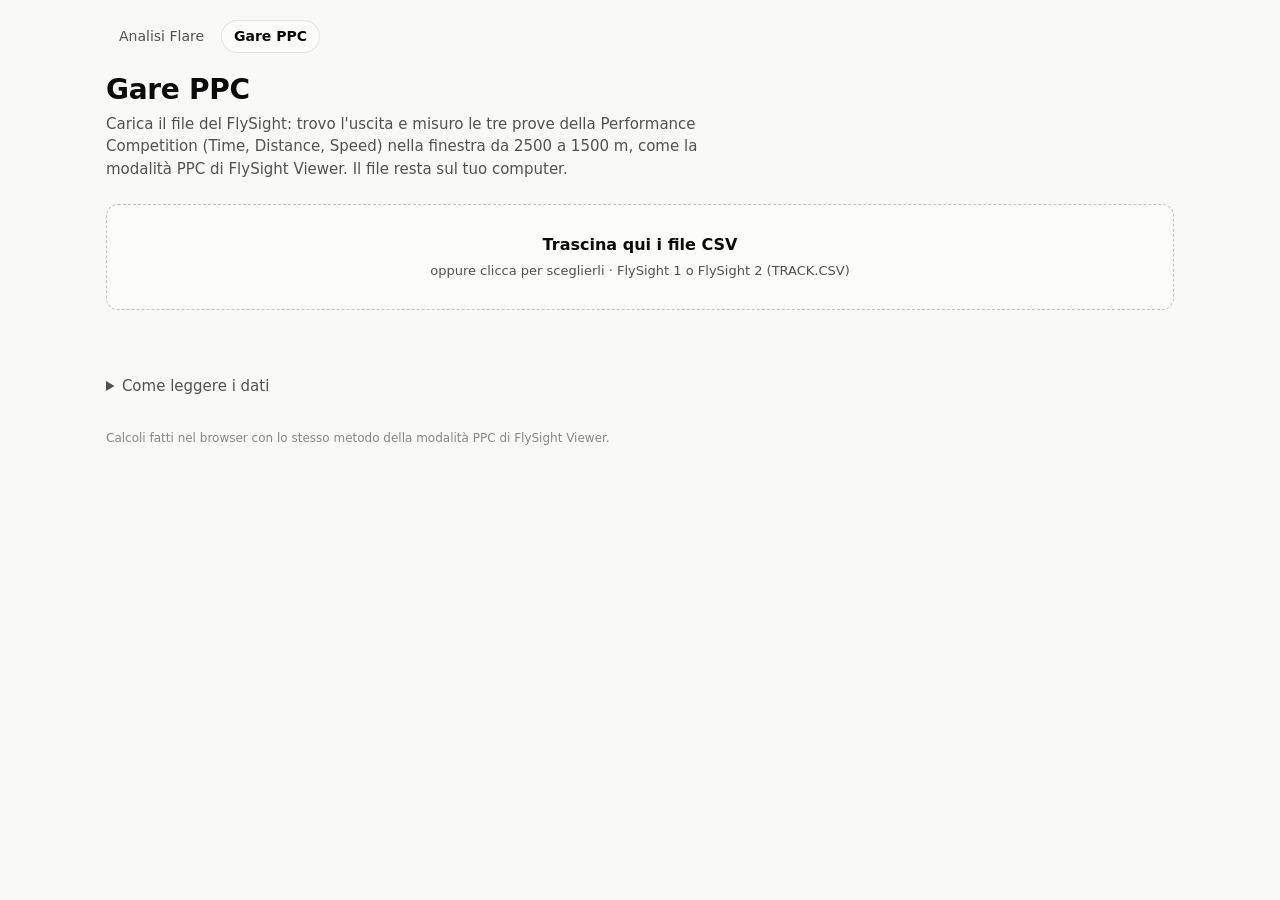
==== ppc.html @ 0eae7000 "Aggiungi la sezione Gare PPC (Time, Distance, Speed) con vento in quota Analizza i file FlySight nel" ====
<!doctype html>
<html lang="it">
<head>
<meta charset="utf-8">
<meta name="viewport" content="width=device-width, initial-scale=1">
<title>Gare PPC</title>
<meta name="description" content="Time, Distance e Speed della Performance Competition (PPC) da file FlySight, con il vento in quota, direttamente nel browser.">
<link rel="stylesheet" href="style.css">
<script src="ppc.js" defer></script>
</head>
<body>
<main>
  <nav class="sitenav" aria-label="Sezioni">
    <a href="index.html">Analisi Flare</a>
    <a href="ppc.html" aria-current="page">Gare PPC</a>
  </nav>

  <header class="top">
    <h1>Gare PPC</h1>
    <p class="lede">Carica il file del FlySight: trovo l'uscita e misuro le tre prove della Performance Competition
      (Time, Distance, Speed) nella finestra da 2500 a 1500 m, come la modalità PPC di FlySight Viewer.
      Il file resta sul tuo computer.</p>
  </header>

  <section class="input">
    <label class="drop" id="drop">
      <input type="file" id="files" accept=".csv,.CSV" multiple>
      <span class="drop-title">Trascina qui i file CSV</span>
      <span class="drop-sub">oppure clicca per sceglierli · FlySight 1 o FlySight 2 (TRACK.CSV)</span>
    </label>
    <p class="status" id="status" role="status" aria-live="polite"></p>
  </section>

  <div id="app" hidden>
    <section class="card">
      <div class="card-head">
        <h2 id="jump-name"></h2>
        <label class="pick" id="pick-wrap" hidden>Salto
          <select id="pick"></select>
        </label>
      </div>
      <p class="meta" id="jump-meta"></p>

      <div class="ppc-layout">
        <div class="ppc-settings">
          <div class="field">
            <span class="field-label" id="mode-label">Prova</span>
            <div class="seg" role="radiogroup" aria-labelledby="mode-label">
              <button type="button" role="radio" data-mode="time">Time</button>
              <button type="button" role="radio" data-mode="distance">Distance</button>
              <button type="button" role="radio" data-mode="speed">Speed</button>
            </div>
          </div>

          <div class="field">
            <span class="field-label">Finestra (m dal suolo)</span>
            <div class="window-row">
              <label>Top <input type="number" id="top" step="10" inputmode="decimal"></label>
              <label>Bottom <input type="number" id="bottom" step="10" inputmode="decimal"></label>
              <div class="updown">
                <button type="button" id="up" title="Alza la finestra di 10 m" aria-label="Alza la finestra di 10 m">▲</button>
                <button type="button" id="down" title="Abbassa la finestra di 10 m" aria-label="Abbassa la finestra di 10 m">▼</button>
              </div>
              <button type="button" id="fai" title="Finestra FAI: 2500 → 1500 m">FAI</button>
            </div>
          </div>

          <div class="field">
            <label class="field-label" for="ground">Quota del suolo (m s.l.m.)</label>
            <div class="window-row">
              <input type="number" id="ground" step="1" inputmode="decimal">
              <button type="button" id="ground-auto" class="linkbtn">usa l'atterraggio</button>
            </div>
          </div>

          <div class="field">
            <label class="check"><input type="checkbox" id="lane-on"> Corsia designata (Draw lane)</label>
            <div class="window-row lane-row">
              <label>Lat <input type="number" id="lane-lat" step="0.0000001" inputmode="decimal"></label>
              <label>Lon <input type="number" id="lane-lon" step="0.0000001" inputmode="decimal"></label>
            </div>
            <p class="hint">Punto finale della corsia. La corsia parte da dove sei 9 s dopo aver raggiunto 10 m/s
              in verticale ed è larga 600 m. Non cambia il risultato, serve a controllare se sei rimasto dentro.</p>
          </div>
        </div>

        <div class="ppc-results" id="results"></div>
      </div>
    </section>

    <section class="card">
      <div class="block-head">
        <h3>Andamento del salto</h3>
        <label class="pick">Vista
          <select id="view">
            <option value="exit">Dall'uscita alla finestra</option>
            <option value="window">Solo finestra</option>
            <option value="all">Tutto il salto</option>
          </select>
        </label>
      </div>
      <p class="hint">In funzione della distanza totale percorsa dall'uscita (m). In evidenza la finestra di gara,
        tratteggiate le quote di Top e Bottom. V verticale positiva = discesa.</p>
      <label class="check small" id="air-wrap" hidden><input type="checkbox" id="air"> Aggiungi le velocità rispetto all'aria (corrette per il vento)</label>
      <div id="chart"></div>
    </section>

    <section class="card" id="lane-card" hidden>
      <h3>Traccia e corsia</h3>
      <p class="hint" id="lane-info"></p>
      <div id="plan"></div>
    </section>

    <section class="card">
      <div class="block-head">
        <h3>Vento in quota</h3>
        <label class="pick">Modello
          <select id="model">
            <option value="gfs_seamless">GFS · NOAA</option>
            <option value="icon_seamless">ICON · DWD</option>
          </select>
        </label>
      </div>
      <p class="hint">Previsione del modello per l'ora e il luogo dell'uscita, interpolata alle quote della finestra.
        Dati da <a href="https://open-meteo.com/" target="_blank" rel="noopener">Open-Meteo</a>
        (a cui vengono inviate solo data e posizione approssimata del salto).
        Il vento “in coda” è misurato lungo la direzione media del volo nella finestra.</p>
      <div id="wind"></div>
    </section>
  </div>

  <details class="help">
    <summary>Come leggere i dati</summary>
    <dl>
      <dt>Uscita</dt>
      <dd>Come FlySight Viewer: il momento in cui la velocità verticale raggiunge 9,8 m/s, riportato indietro
        di quanto serve per arrivarci in caduta. Da lì parte la distanza totale.</dd>
      <dt>Finestra</dt>
      <dd>Inizia al primo passaggio sotto il Top dopo l'uscita e finisce al primo passaggio sotto il Bottom.
        Le quote sono rispetto al suolo, che di default è la quota dell'atterraggio.</dd>
      <dt>Time</dt>
      <dd>Secondi passati nella finestra.</dd>
      <dt>Distance</dt>
      <dd>Distanza in linea retta (sull'ellissoide WGS84) tra il punto d'ingresso e quello d'uscita dalla finestra.</dd>
      <dt>Speed</dt>
      <dd>Distance diviso Time, in km/h.</dd>
      <dt>SEP</dt>
      <dd>Precisione stimata del GPS (0,5127 × (2·hAcc + vAcc)), il valore peggiore tra 20 m sopra il Top e 20 m sotto il Bottom.
        Più è basso, meglio è.</dd>
      <dt>Rispetto all'aria</dt>
      <dd>Le velocità meno il vento del modello alla quota in cui eri. Il risultato ufficiale resta quello rispetto al suolo:
        questi valori servono a capire quanto ti ha aiutato o frenato il vento.</dd>
    </dl>
  </details>

  <footer>Calcoli fatti nel browser con lo stesso metodo della modalità PPC di FlySight Viewer.</footer>
</main>
</body>
</html>
---- style.css ----
:root {
  color-scheme: light;
  --page: #f9f9f7;
  --surface: #fcfcfb;
  --ink: #0b0b0b;
  --ink-2: #52514e;
  --muted: #898781;
  --grid: #e1e0d9;
  --axis: #c3c2b7;
  --border: rgba(11, 11, 11, 0.10);
  --band: rgba(42, 120, 214, 0.08);
  --accent: #2a78d6;
  --error: #b42318;
  --s1: #2a78d6;  /* V totale */
  --s2: #eb6834;  /* V orizzontale */
  --s3: #1baf7a;  /* V verticale */
}
@media (prefers-color-scheme: dark) {
  :root:not([data-theme="light"]) {
    color-scheme: dark;
    --page: #0d0d0d;
    --surface: #1a1a19;
    --ink: #ffffff;
    --ink-2: #c3c2b7;
    --muted: #898781;
    --grid: #2c2c2a;
    --axis: #383835;
    --border: rgba(255, 255, 255, 0.10);
    --band: rgba(57, 135, 229, 0.14);
    --accent: #3987e5;
    --error: #f97066;
    --s1: #3987e5;
    --s2: #d95926;
    --s3: #199e70;
  }
}
:root[data-theme="dark"] {
  color-scheme: dark;
  --page: #0d0d0d;
  --surface: #1a1a19;
  --ink: #ffffff;
  --ink-2: #c3c2b7;
  --muted: #898781;
  --grid: #2c2c2a;
  --axis: #383835;
  --border: rgba(255, 255, 255, 0.10);
  --band: rgba(57, 135, 229, 0.14);
  --accent: #3987e5;
  --error: #f97066;
  --s1: #3987e5;
  --s2: #d95926;
  --s3: #199e70;
}

* { box-sizing: border-box; }
html { -webkit-text-size-adjust: 100%; }
body {
  margin: 0;
  background: var(--page);
  color: var(--ink);
  font: 15px/1.5 system-ui, -apple-system, "Segoe UI", sans-serif;
}
main { max-width: 1100px; margin: 0 auto; padding: 32px 16px 48px; }
h1 { font-size: 28px; line-height: 1.2; margin: 0 0 6px; letter-spacing: -0.01em; }
h2 { font-size: 20px; margin: 0; line-height: 1.3; word-break: break-word; }
h3 { font-size: 16px; margin: 0 0 4px; }
.lede { color: var(--ink-2); margin: 0 0 24px; max-width: 62ch; }
code { font-size: 0.92em; }

/* ---------------------------------------------------------------- input */
.drop {
  display: flex; flex-direction: column; align-items: center; gap: 4px;
  padding: 28px 16px; text-align: center; cursor: pointer;
  background: var(--surface); border: 1.5px dashed var(--axis); border-radius: 12px;
  transition: border-color .15s, background .15s;
}
.drop:hover, .drop.over { border-color: var(--accent); }
.drop.over { background: var(--band); }
.drop input { position: absolute; width: 1px; height: 1px; opacity: 0; }
.drop:focus-within { outline: 2px solid var(--accent); outline-offset: 2px; }
.drop-title { font-weight: 600; font-size: 16px; }
.drop-sub { color: var(--ink-2); font-size: 13px; }

details > summary { cursor: pointer; color: var(--ink-2); }
details > summary:hover { color: var(--ink); }
.manual { margin-top: 12px; font-size: 14px; }
.manual p { color: var(--ink-2); margin: 8px 0; max-width: 70ch; }
.manual-row { display: flex; flex-wrap: wrap; gap: 12px; align-items: center; }
.manual input {
  width: 90px; padding: 6px 8px; font: inherit; color: var(--ink);
  background: var(--surface); border: 1px solid var(--axis); border-radius: 6px;
}
button {
  font: inherit; font-size: 14px; padding: 6px 12px; border-radius: 6px; cursor: pointer;
  color: var(--ink); background: var(--surface); border: 1px solid var(--axis);
}
button:hover:not(:disabled) { border-color: var(--accent); }
button:disabled { opacity: .5; cursor: default; }
.status { min-height: 1.5em; color: var(--ink-2); font-size: 14px; margin: 12px 0 0; }
.status.error { color: var(--error); }

/* -------------------------------------------------------------- results */
#results { display: flex; flex-direction: column; gap: 24px; margin-top: 16px; }
.card {
  background: var(--surface); border: 1px solid var(--border); border-radius: 12px;
  padding: 20px; min-width: 0;
}
.card-head { display: flex; flex-wrap: wrap; justify-content: space-between; align-items: baseline; gap: 8px 16px; margin-bottom: 4px; }
.meta { color: var(--ink-2); font-size: 13px; margin: 0 0 16px; }
.err { color: var(--error); margin: 8px 0 0; }
.block { margin-top: 20px; }
.block-head { display: flex; justify-content: space-between; align-items: baseline; gap: 8px; margin-bottom: 8px; }
.block-head h3 { margin: 0; }
.hint { color: var(--muted); font-size: 13px; margin: 0 0 8px; }

.flares { display: grid; gap: 16px; margin-top: 20px; }
.flare { border-top: 1px solid var(--border); padding-top: 20px; }
.flare-grid { display: grid; grid-template-columns: 1fr 1fr; gap: 16px; }
.flare-grid > .wide { grid-column: 1 / -1; }
@media (max-width: 720px) { .flare-grid { grid-template-columns: 1fr; } }
.chart-title { font-size: 13px; color: var(--ink-2); margin: 0 0 4px; }

.links { display: flex; flex-wrap: wrap; gap: 8px; }
.linkbtn { background: none; border: none; padding: 0; color: var(--accent); font-size: 13px; }
.linkbtn:hover { text-decoration: underline; }

/* --------------------------------------------------------------- tables */
.scroll { overflow-x: auto; -webkit-overflow-scrolling: touch; border: 1px solid var(--border); border-radius: 8px; }
table { border-collapse: collapse; width: 100%; font-size: 13px; }
th, td { padding: 6px 10px; text-align: right; white-space: nowrap; font-variant-numeric: tabular-nums; }
th:first-child, td:first-child { text-align: left; }
thead th { color: var(--ink-2); font-weight: 600; border-bottom: 1px solid var(--axis); background: var(--surface); position: sticky; top: 0; }
tbody tr + tr td { border-top: 1px solid var(--grid); }
tbody td:first-child { color: var(--ink-2); }
td.event { color: var(--ink); font-weight: 600; text-align: left; }
tr.marked td { background: var(--band); }

/* --------------------------------------------------------------- charts */
.chart { position: relative; width: 100%; }
.chart svg { display: block; width: 100%; overflow: visible; touch-action: pan-y; }
.chart svg:focus { outline: none; }
.chart svg:focus-visible { outline: 2px solid var(--accent); outline-offset: 2px; border-radius: 4px; }
.legend { display: flex; flex-wrap: wrap; gap: 4px 16px; font-size: 12px; color: var(--ink-2); margin-bottom: 4px; }
.legend span { display: inline-flex; align-items: center; gap: 6px; }
.key { display: inline-block; width: 14px; height: 2px; border-radius: 1px; }
.tick { fill: var(--muted); font-size: 11px; font-variant-numeric: tabular-nums; }
.gridline { stroke: var(--grid); stroke-width: 1; }
.baseline { stroke: var(--axis); stroke-width: 1; }
.mark-line { stroke: var(--muted); stroke-width: 1; stroke-dasharray: 3 3; }
.mark-label { fill: var(--ink-2); font-size: 11px; }
.band { fill: var(--band); }
.band-label { fill: var(--ink-2); font-size: 11px; font-weight: 600; }
.direct { fill: var(--ink-2); font-size: 11px; }
.cross { stroke: var(--muted); stroke-width: 1; }
.tip {
  position: absolute; top: 0; pointer-events: none; z-index: 2;
  background: var(--surface); color: var(--ink); border: 1px solid var(--border);
  box-shadow: 0 4px 16px rgba(0, 0, 0, .12); border-radius: 8px;
  padding: 8px 10px; font-size: 12px; min-width: 120px;
}
.tip[hidden] { display: none; }
.tip-head { color: var(--muted); margin-bottom: 4px; }
.tip-row { display: flex; align-items: center; gap: 8px; }
.tip-row b { font-variant-numeric: tabular-nums; min-width: 3.5em; text-align: right; }
.tip-row span:last-child { color: var(--ink-2); }

/* ----------------------------------------------------------------- help */
.help { margin-top: 32px; }
.help dl { margin: 12px 0 0; display: grid; grid-template-columns: max-content 1fr; gap: 8px 20px; max-width: 860px; }
.help dt { font-weight: 600; }
.help dd { margin: 0; color: var(--ink-2); }
@media (max-width: 600px) {
  .help dl { grid-template-columns: 1fr; gap: 2px; }
  .help dd { margin-bottom: 10px; }
  .card { padding: 16px; }
}
footer { margin-top: 32px; color: var(--muted); font-size: 12px; }

/* ------------------------------------------------------------ site nav */
.sitenav { display: flex; flex-wrap: wrap; gap: 4px; margin: -12px 0 20px; font-size: 14px; }
.sitenav a {
  color: var(--ink-2); text-decoration: none; padding: 5px 12px; border-radius: 999px;
  border: 1px solid transparent;
}
.sitenav a:hover { color: var(--ink); border-color: var(--axis); }
.sitenav a[aria-current="page"] { color: var(--ink); background: var(--surface); border-color: var(--border); font-weight: 600; }

/* ----------------------------------------------------------------- PPC */
[hidden] { display: none !important; }
#app { display: flex; flex-direction: column; gap: 24px; margin-top: 16px; }
.pick { display: inline-flex; align-items: center; gap: 8px; font-size: 13px; color: var(--ink-2); }
select, .ppc-settings input[type="number"] {
  font: inherit; font-size: 14px; padding: 6px 8px; color: var(--ink);
  background: var(--surface); border: 1px solid var(--axis); border-radius: 6px; max-width: 100%;
}
.ppc-layout { display: grid; grid-template-columns: minmax(0, 1fr) minmax(0, 1.1fr); gap: 24px; }
@media (max-width: 760px) { .ppc-layout { grid-template-columns: 1fr; } }
.ppc-settings { display: flex; flex-direction: column; gap: 16px; }
.field { display: flex; flex-direction: column; gap: 6px; }
.field-label { font-size: 13px; font-weight: 600; color: var(--ink-2); }
.field .hint { margin: 0; }
.window-row { display: flex; flex-wrap: wrap; gap: 8px; align-items: center; }
.window-row label { display: inline-flex; align-items: center; gap: 6px; font-size: 14px; color: var(--ink-2); }
.window-row input[type="number"] { width: 96px; }
.lane-row input[type="number"] { width: 130px; }
.ppc-settings input:disabled { opacity: .5; }
.updown { display: inline-flex; }
.updown button { padding: 6px 10px; }
.updown button:first-child { border-radius: 6px 0 0 6px; }
.updown button:last-child { border-radius: 0 6px 6px 0; margin-left: -1px; }
.check { display: inline-flex; align-items: center; gap: 8px; font-size: 14px; cursor: pointer; }
.check.small { font-size: 13px; color: var(--ink-2); margin-bottom: 8px; }
.seg { display: inline-flex; border: 1px solid var(--axis); border-radius: 8px; padding: 2px; width: max-content; max-width: 100%; }
.seg button { border: none; background: none; border-radius: 6px; padding: 6px 14px; color: var(--ink-2); }
.seg button[aria-checked="true"] { background: var(--accent); color: #fff; }
.seg button:hover:not([aria-checked="true"]) { color: var(--ink); }

.score { display: flex; flex-direction: column; gap: 2px; padding: 14px 16px; border-radius: 10px; background: var(--band); margin-bottom: 12px; }
.score-label { font-size: 13px; color: var(--ink-2); font-weight: 600; }
.score-value { font-size: 34px; font-weight: 650; line-height: 1.15; font-variant-numeric: tabular-nums; letter-spacing: -0.01em; }
.score-value small, .stats dd small { font-size: 0.5em; font-weight: 500; color: var(--ink-2); }
.stats { display: grid; grid-template-columns: max-content 1fr; gap: 6px 16px; margin: 0 0 12px; align-items: baseline; }
.stats dt { color: var(--ink-2); font-size: 14px; }
.stats dd { margin: 0; font-size: 20px; font-weight: 600; font-variant-numeric: tabular-nums; }
.stats dd small { font-size: 13px; }
.stats .on { color: var(--accent); }
.stats.small dd { font-size: 16px; }
.air { border-top: 1px solid var(--border); padding-top: 12px; margin-top: 4px; }
.air-title { font-size: 13px; font-weight: 600; color: var(--ink-2); margin: 0 0 8px; }
.panel-title { fill: var(--ink-2); font-size: 12px; }
.key.dash { background: none !important; border-top: 2px dashed var(--c); height: 0; }
.lane { fill: var(--band); stroke: var(--accent); stroke-width: 1; stroke-dasharray: 4 3; }
.arrow { vertical-align: -3px; color: var(--ink); }
#wind .scroll { margin-bottom: 8px; }
#wind td:nth-child(3), #wind th:nth-child(3) { text-align: left; }
#app .block-head { flex-wrap: wrap; }
#app .block-head h3 { margin-right: auto; }
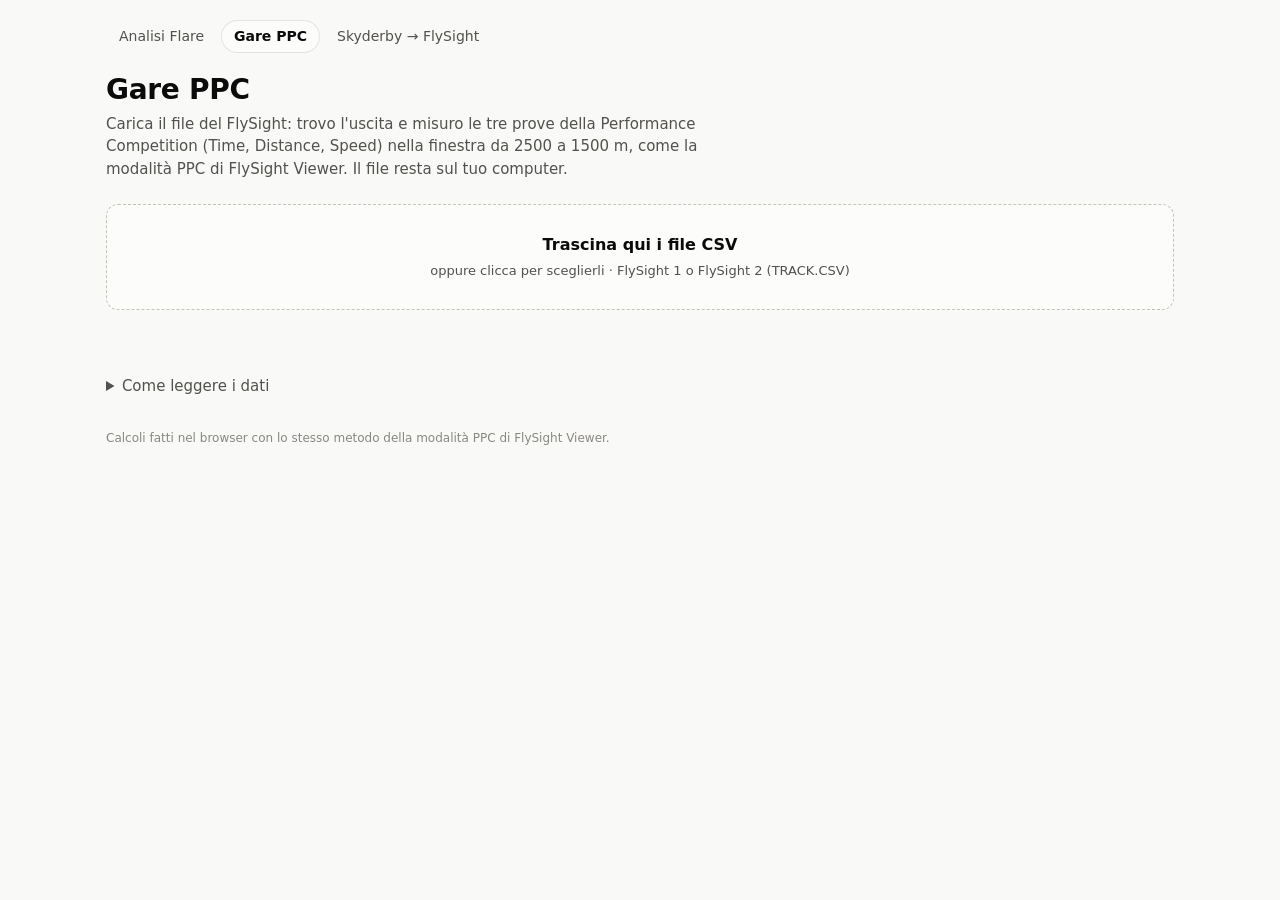
==== commit e328278d: "Aggiungi la sezione Skyderby → FlySight Scarica una traccia Skyderby a frequenza piena e la converte" ====
--- a/ppc.html
+++ b/ppc.html
@@ -13,6 +13,7 @@
   <nav class="sitenav" aria-label="Sezioni">
     <a href="index.html">Analisi Flare</a>
     <a href="ppc.html" aria-current="page">Gare PPC</a>
+    <a href="skyderby.html">Skyderby → FlySight</a>
   </nav>
 
   <header class="top">
@@ -74,13 +75,26 @@
           </div>
 
           <div class="field">
+            <div class="window-row">
+              <label class="check"><input type="checkbox" id="high-on"> Uscite alte: parti da</label>
+              <input type="number" id="high-from" step="100" inputmode="decimal" aria-label="Quota di partenza per le uscite alte (m)">
+              <span class="hint" style="margin:0">m</span>
+            </div>
+            <p class="hint">Se esci più di 500 m sopra questa quota (es. a 4200 invece che a 3200), il punto di partenza
+              della corsia e il controllo del GPS iniziano quando passi questa quota, come se fossi uscito lì.
+              La finestra di gara non cambia.</p>
+          </div>
+
+          <div class="field">
             <label class="check"><input type="checkbox" id="lane-on"> Corsia designata (Draw lane)</label>
             <div class="window-row lane-row">
               <label>Lat <input type="number" id="lane-lat" step="0.0000001" inputmode="decimal"></label>
               <label>Lon <input type="number" id="lane-lon" step="0.0000001" inputmode="decimal"></label>
             </div>
-            <p class="hint">Punto finale della corsia. La corsia parte da dove sei 9 s dopo aver raggiunto 10 m/s
-              in verticale ed è larga 600 m. Non cambia il risultato, serve a controllare se sei rimasto dentro.</p>
+            <label class="check small"><input type="checkbox" id="repeat"> Ho già avuto un'infrazione oltre 300 m in un salto precedente</label>
+            <p class="hint">Lat/Lon del Ground Reference Point. La corsia va dal punto dei 9 s (9 s dopo aver
+              raggiunto 10 m/s in verticale) a questo punto ed è larga 600 m. Fuori corsia fino a 150 m: −10%,
+              da 150 a 300 m: −20%, oltre 300 m: −50% (risultato zero se è già successo in un salto precedente).</p>
           </div>
         </div>
 
@@ -88,26 +102,10 @@
       </div>
     </section>
 
-    <section class="card">
-      <div class="block-head">
-        <h3>Andamento del salto</h3>
-        <label class="pick">Vista
-          <select id="view">
-            <option value="exit">Dall'uscita alla finestra</option>
-            <option value="window">Solo finestra</option>
-            <option value="all">Tutto il salto</option>
-          </select>
-        </label>
-      </div>
-      <p class="hint">In funzione della distanza totale percorsa dall'uscita (m). In evidenza la finestra di gara,
-        tratteggiate le quote di Top e Bottom. V verticale positiva = discesa.</p>
-      <label class="check small" id="air-wrap" hidden><input type="checkbox" id="air"> Aggiungi le velocità rispetto all'aria (corrette per il vento)</label>
-      <div id="chart"></div>
-    </section>
-
     <section class="card" id="lane-card" hidden>
-      <h3>Traccia e corsia</h3>
-      <p class="hint" id="lane-info"></p>
+      <h3>Traiettoria e corsia</h3>
+      <p class="hint">Vista dall'alto con la corsia in orizzontale: si vola da sinistra verso il Ground Reference Point.
+        In evidenza il tratto controllato, dal punto dei 9 s (o dalla quota di partenza nelle uscite alte) all'uscita dalla finestra.</p>
       <div id="plan"></div>
     </section>
 
@@ -147,8 +145,18 @@
       <dt>SEP</dt>
       <dd>Precisione stimata del GPS (0,5127 × (2·hAcc + vAcc)), il valore peggiore tra 20 m sopra il Top e 20 m sotto il Bottom.
         Più è basso, meglio è.</dd>
+      <dt>Uscite alte</dt>
+      <dd>Con l'opzione attiva, se l'uscita è più di 500 m sopra la quota indicata (di default 3200 m) il salto viene
+        considerato da quella quota: lì parte la corsia (al posto del punto dei 9 s) e il controllo del GPS.</dd>
+      <dt>Corsia</dt>
+      <dd>Regola FAI 5.6.2: dal punto dei 9 s all'uscita dalla finestra non devi uscire dalla corsia larga 600 m.
+        La distanza fuori corsia è misurata ad angolo retto dal bordo; il risultato penalizzato è arrotondato
+        a un decimale per Time e Speed e al metro per Distance (5.10.1).</dd>
+      <dt>Dati GPS validi</dt>
+      <dd>Regola FAI 5.7.4: dal punto dei 9 s fino a 20 m sotto il Bottom ogni punto deve avere SEP sotto i 10 m,
+        altrimenti in gara si ha diritto a un rejump.</dd>
       <dt>Rispetto all'aria</dt>
-      <dd>Le velocità meno il vento del modello alla quota in cui eri. Il risultato ufficiale resta quello rispetto al suolo:
+      <dd>Distance e Speed tolto il vento del modello alla quota in cui eri. Il risultato ufficiale resta quello rispetto al suolo:
         questi valori servono a capire quanto ti ha aiutato o frenato il vento.</dd>
     </dl>
   </details>
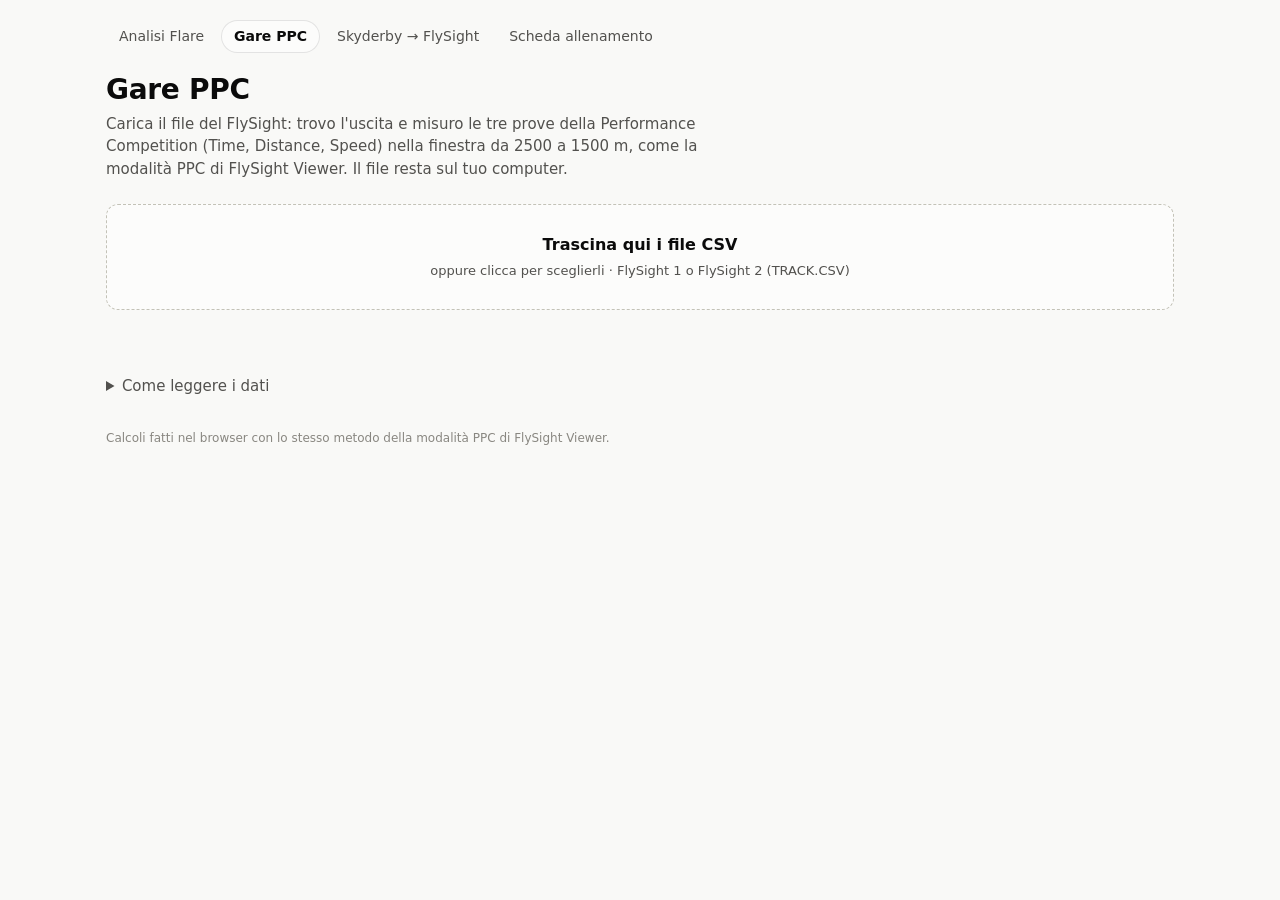
==== commit e2ae4773: "Scheda allenamento: nuova sezione interattiva Pagina scheda.html con la scheda off-season letta da s" ====
--- a/ppc.html
+++ b/ppc.html
@@ -14,6 +14,7 @@
     <a href="index.html">Analisi Flare</a>
     <a href="ppc.html" aria-current="page">Gare PPC</a>
     <a href="skyderby.html">Skyderby → FlySight</a>
+    <a href="scheda.html">Scheda allenamento</a>
   </nav>
 
   <header class="top">
--- a/style.css
+++ b/style.css
@@ -14,6 +14,11 @@
   --s1: #2a78d6;  /* V totale */
   --s2: #eb6834;  /* V orizzontale */
   --s3: #1baf7a;  /* V verticale */
+  --c4: #eda100;
+  --c5: #e87ba4;
+  --c6: #008300;
+  --c7: #4a3aa7;
+  --c8: #e34948;
 }
 @media (prefers-color-scheme: dark) {
   :root:not([data-theme="light"]) {
@@ -32,6 +37,11 @@
     --s1: #3987e5;
     --s2: #d95926;
     --s3: #199e70;
+    --c4: #c98500;
+    --c5: #d55181;
+    --c6: #008300;
+    --c7: #9085e9;
+    --c8: #e66767;
   }
 }
 :root[data-theme="dark"] {
@@ -50,6 +60,11 @@
   --s1: #3987e5;
   --s2: #d95926;
   --s3: #199e70;
+  --c4: #c98500;
+  --c5: #d55181;
+  --c6: #008300;
+  --c7: #9085e9;
+  --c8: #e66767;
 }
 
 * { box-sizing: border-box; }
@@ -152,6 +167,10 @@
 .band-label { fill: var(--ink-2); font-size: 11px; font-weight: 600; }
 .direct { fill: var(--ink-2); font-size: 11px; }
 .cross { stroke: var(--muted); stroke-width: 1; }
+.ray { stroke: var(--axis); stroke-width: 1; stroke-dasharray: 2 4; }
+.ray-label { fill: var(--muted); font-size: 10px; }
+.picks { display: flex; flex-wrap: wrap; gap: 4px 16px; margin: 4px 0 12px; }
+.picks .check { margin: 0; }
 .tip {
   position: absolute; top: 0; pointer-events: none; z-index: 2;
   background: var(--surface); color: var(--ink); border: 1px solid var(--border);
@@ -163,6 +182,35 @@
 .tip-row { display: flex; align-items: center; gap: 8px; }
 .tip-row b { font-variant-numeric: tabular-nums; min-width: 3.5em; text-align: right; }
 .tip-row span:last-child { color: var(--ink-2); }
+
+/* --------------------------------------------------------------- flare */
+.kpis { display: grid; grid-template-columns: repeat(auto-fit, minmax(150px, 1fr)); gap: 12px; margin: 12px 0 16px; }
+.kpi { display: flex; flex-direction: column; gap: 2px; padding: 12px 14px; background: var(--page); border: 1px solid var(--border); border-radius: 8px; }
+.kpi-label { font-size: 12px; color: var(--ink-2); }
+.kpi-value { font-size: 24px; font-weight: 600; font-variant-numeric: tabular-nums; line-height: 1.2; }
+.kpi-value small { font-size: 13px; font-weight: 400; color: var(--ink-2); }
+.kpi-sub { font-size: 12px; color: var(--muted); }
+.verdict { margin: 0 0 20px; }
+.advice { margin: 0 0 10px; padding: 10px 14px; border-left: 3px solid var(--accent); background: var(--band); border-radius: 0 8px 8px 0; max-width: 80ch; }
+.checks { list-style: none; margin: 0; padding: 0; display: grid; gap: 6px; max-width: 90ch; font-size: 14px; }
+.checks li { display: flex; gap: 10px; align-items: baseline; color: var(--ink-2); }
+.checks li b { color: var(--ink); }
+.badge { flex: none; width: 18px; height: 18px; border-radius: 50%; display: inline-grid; place-items: center; font-size: 11px; font-weight: 700; color: #fff; transform: translateY(3px); }
+.ok .badge { background: #1baf7a; }
+.warn .badge { background: #c98500; }
+.bad .badge { background: var(--error); }
+.sr { position: absolute; width: 1px; height: 1px; overflow: hidden; clip: rect(0 0 0 0); }
+.flare > .block-head { flex-wrap: wrap; }
+table.summary th, table.summary td { white-space: normal; text-align: left; vertical-align: top; min-width: 9em; padding: 8px 12px; }
+table.summary tbody th { color: var(--ink-2); font-weight: 400; min-width: 12em; position: sticky; left: 0; background: var(--surface); }
+table.summary thead th:first-child { position: sticky; left: 0; z-index: 1; }
+table.summary td.best { font-weight: 700; }
+table.summary tbody tr + tr th { border-top: 1px solid var(--grid); }
+.flare-pick { display: flex; flex-wrap: wrap; align-items: center; gap: 8px 12px; }
+.flare-pick .seg { flex-wrap: wrap; }
+.flare details { margin-top: 16px; font-size: 14px; }
+.flare details summary { color: var(--accent); cursor: pointer; }
+tr.marked td { font-weight: 600; }
 
 /* ----------------------------------------------------------------- help */
 .help { margin-top: 32px; }
@@ -235,3 +283,75 @@
 #wind td:nth-child(3), #wind th:nth-child(3) { text-align: left; }
 #app .block-head { flex-wrap: wrap; }
 #app .block-head h3 { margin-right: auto; }
+
+/* ------------------------------------------------------------- scheda */
+.sk-meta { display: flex; flex-wrap: wrap; gap: 6px 20px; margin: 0 0 20px; font-size: 13px; }
+.sk-meta div { display: flex; gap: 6px; }
+.sk-meta dt { color: var(--ink-2); }
+.sk-meta dd { margin: 0; font-weight: 600; font-variant-numeric: tabular-nums; }
+.sk-bar { display: flex; flex-wrap: wrap; justify-content: space-between; align-items: center; gap: 12px 24px; }
+.sk-bar-group { display: flex; flex-wrap: wrap; align-items: center; gap: 8px; }
+.sk-bar-label { font-size: 13px; color: var(--ink-2); font-weight: 600; }
+#edit[aria-pressed="true"] { background: var(--accent); border-color: var(--accent); color: #fff; }
+.sk-filebtn {
+  position: relative; display: inline-flex; align-items: center; font-size: 14px; padding: 6px 12px;
+  border-radius: 6px; cursor: pointer; background: var(--surface); border: 1px solid var(--axis);
+}
+.sk-filebtn:hover { border-color: var(--accent); }
+.sk-filebtn:focus-within { outline: 2px solid var(--accent); outline-offset: 2px; }
+.sk-filebtn input { position: absolute; width: 1px; height: 1px; opacity: 0; }
+.sk-local, .sk-edit-hint { font-size: 13px; color: var(--ink-2); margin: 4px 0 0; max-width: 80ch; }
+.sk-edit-hint { padding: 10px 14px; border-left: 3px solid var(--accent); background: var(--band); border-radius: 0 8px 8px 0; }
+
+.sk-section { margin-top: 32px; }
+.sk-section-title { font-size: 13px; text-transform: uppercase; letter-spacing: .08em; color: var(--ink-2); font-weight: 600; margin-bottom: 12px; }
+.sk-modules { display: grid; grid-template-columns: repeat(auto-fit, minmax(min(100%, 440px), 1fr)); gap: 16px; align-items: start; }
+.sk-module { display: flex; flex-direction: column; gap: 10px; }
+.sk-module-head { display: flex; flex-wrap: wrap; align-items: baseline; gap: 4px 10px; }
+.sk-module-head h3 { margin: 0; }
+.sk-tag { font-size: 12px; font-weight: 700; color: var(--accent); font-variant-numeric: tabular-nums; }
+.sk-day { font-size: 13px; color: var(--muted); }
+
+.sk-table th, .sk-table td { white-space: normal; text-align: left; vertical-align: top; padding: 7px 10px; }
+.sk-table tbody td:first-child { color: var(--ink); }
+.sk-table td.sk-val { white-space: nowrap; font-variant-numeric: tabular-nums; color: var(--ink-2); width: 1%; }
+.sk-table td.sk-var { color: var(--accent); font-weight: 600; }
+.sk-table.sk-num td { white-space: nowrap; color: var(--ink-2); }
+.sk-table.sk-num td:first-child { font-weight: 700; color: var(--accent); }
+.sk-table tr.sk-sub td {
+  font-size: 11px; font-weight: 700; letter-spacing: .06em; text-transform: uppercase; color: var(--accent);
+  padding-top: 12px; background: var(--band);
+}
+.sk-note { margin: 0; font-size: 13px; color: var(--ink-2); padding: 8px 12px; border-left: 3px solid var(--axis); background: var(--page); border-radius: 0 6px 6px 0; }
+.sk-note-dz { border-left-color: var(--c4); }
+
+.sk-week, .sk-rules { margin-top: 32px; }
+.sk-week h2, .sk-rules h2 { margin-bottom: 12px; }
+.sk-week-table td { min-width: 9em; }
+.sk-week-table td.sk-dayname { font-weight: 700; min-width: 0; width: 1%; white-space: nowrap; }
+.sk-slot { display: block; font-size: 11px; font-weight: 700; letter-spacing: .06em; text-transform: uppercase; color: var(--muted); }
+.sk-hard { color: var(--error); font-weight: 600; }
+.sk-strong { color: var(--ink); font-weight: 600; }
+.sk-easy { color: var(--ink-2); }
+.sk-fly { color: var(--accent); font-weight: 600; }
+.sk-week-note { margin: 10px 0 0; }
+.sk-rules ul { margin: 0; padding-left: 18px; display: grid; gap: 6px; font-size: 14px; color: var(--ink-2); max-width: 90ch; }
+.sk-rules b { color: var(--ink); }
+
+.sk-editing [data-ed] { outline: 1px dashed var(--axis); outline-offset: 1px; border-radius: 3px; min-width: 1.5em; cursor: text; }
+.sk-editing [data-ed]:focus { outline: 2px solid var(--accent); background: var(--band); }
+.sk-x-col { width: 1%; padding: 4px !important; }
+.sk-x { padding: 2px 8px; font-size: 12px; color: var(--muted); }
+.sk-x:hover { color: var(--error); border-color: var(--error) !important; }
+.sk-add { display: flex; gap: 8px; margin-top: 8px; }
+.sk-add button { font-size: 13px; padding: 4px 10px; }
+
+@media print {
+  .sitenav, .sk-bar, .status, .sk-local, .sk-edit-hint, .sk-add, .sk-x-col { display: none !important; }
+  body { background: #fff; color: #000; font-size: 11px; }
+  main { padding: 0; max-width: none; }
+  .card { border: 1px solid #ccc; break-inside: avoid; padding: 10px; }
+  .sk-modules { grid-template-columns: 1fr 1fr; gap: 8px; }
+  .sk-section { margin-top: 14px; }
+  .scroll { overflow: visible; border: none; }
+}
